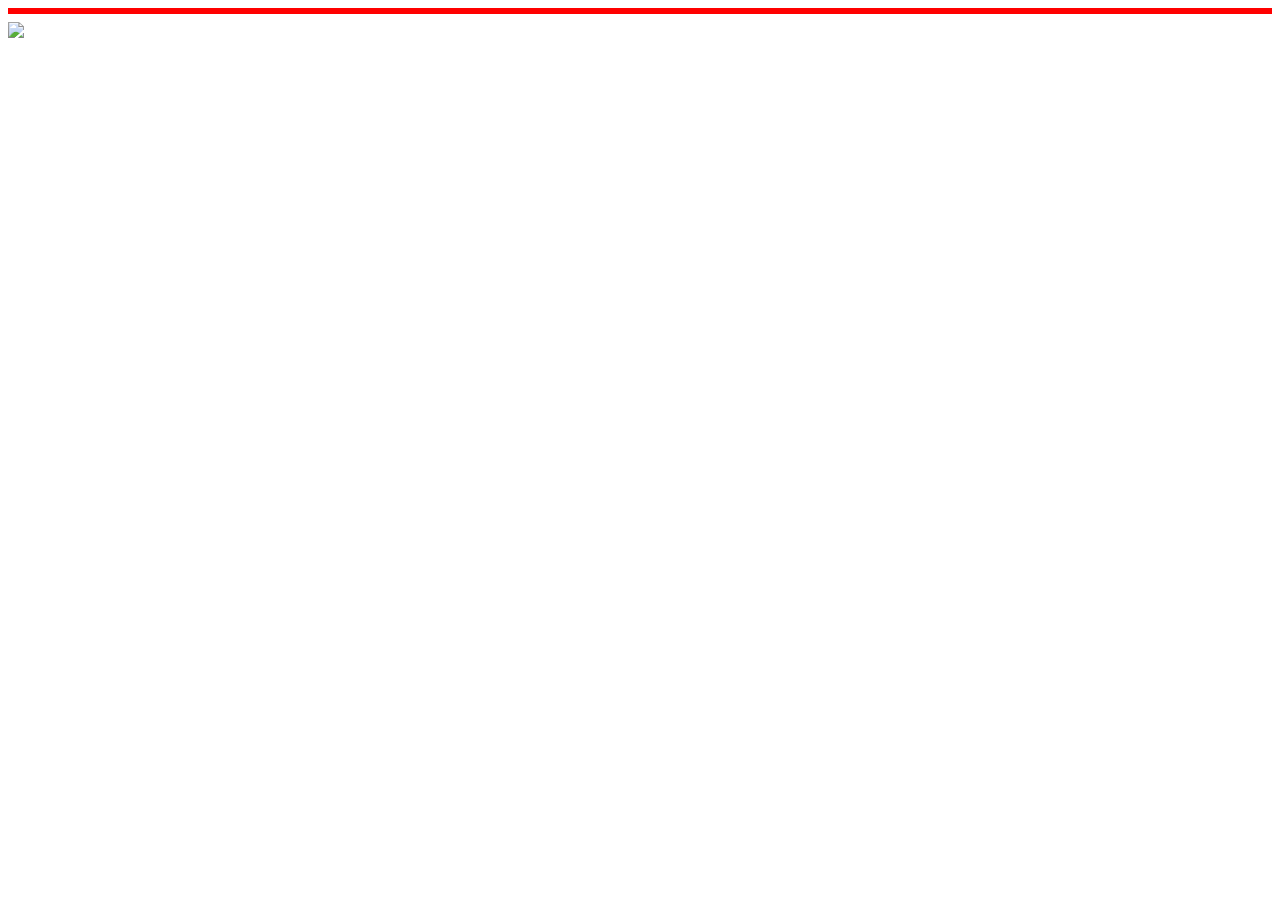
==== index.html @ b1d65305 "Create index.html" ====
<!DOCTYPE html>
<html lang="en">
<head>
    <meta charset="UTF-8">
    <meta http-equiv="X-UA-Compatible" content="IE=edge">
    <meta name="viewport" content="width=\, initial-scale=1.0">
    <title>Latvia-Hotspot</title>
    <link rel="stylesheet" href="style.css">
    <script src="script.js"></script>
    

<link href="style.css" rel="stylesheet" />
</head>
<body>
    <div class="container">
       
    </div>
    <hr size="6" color="RED">
    <img  src="latvia-map.png" usemap="#pagemap">
    <map name="pagemap">
    <area shape="circle" coords="559,401,25" alt="Riga" href="Riga.html"  onmouseover="load_riga()">
    <area shape="circle" coords="703,365,25" alt="sigulda" href="sigulda.html">
    <area shape="circle" coords="361,577,25" alt="auce" href="auce.html">
    <area shape="circle" coords="725,149,25" alt="mazsalaca" href="mazsalaca.html"> 
    <area shape="circle" coords="1125,551,25" alt="rezekne" href="rezekne.html">
    </map>

    <div class="description"></div>

    <script>
        function load_riga(){
            document.getElementById("description").innerHTML = '<object type="text/html" data="Riga.html"></object>';
        }
    </script>

    


</body>
</html>
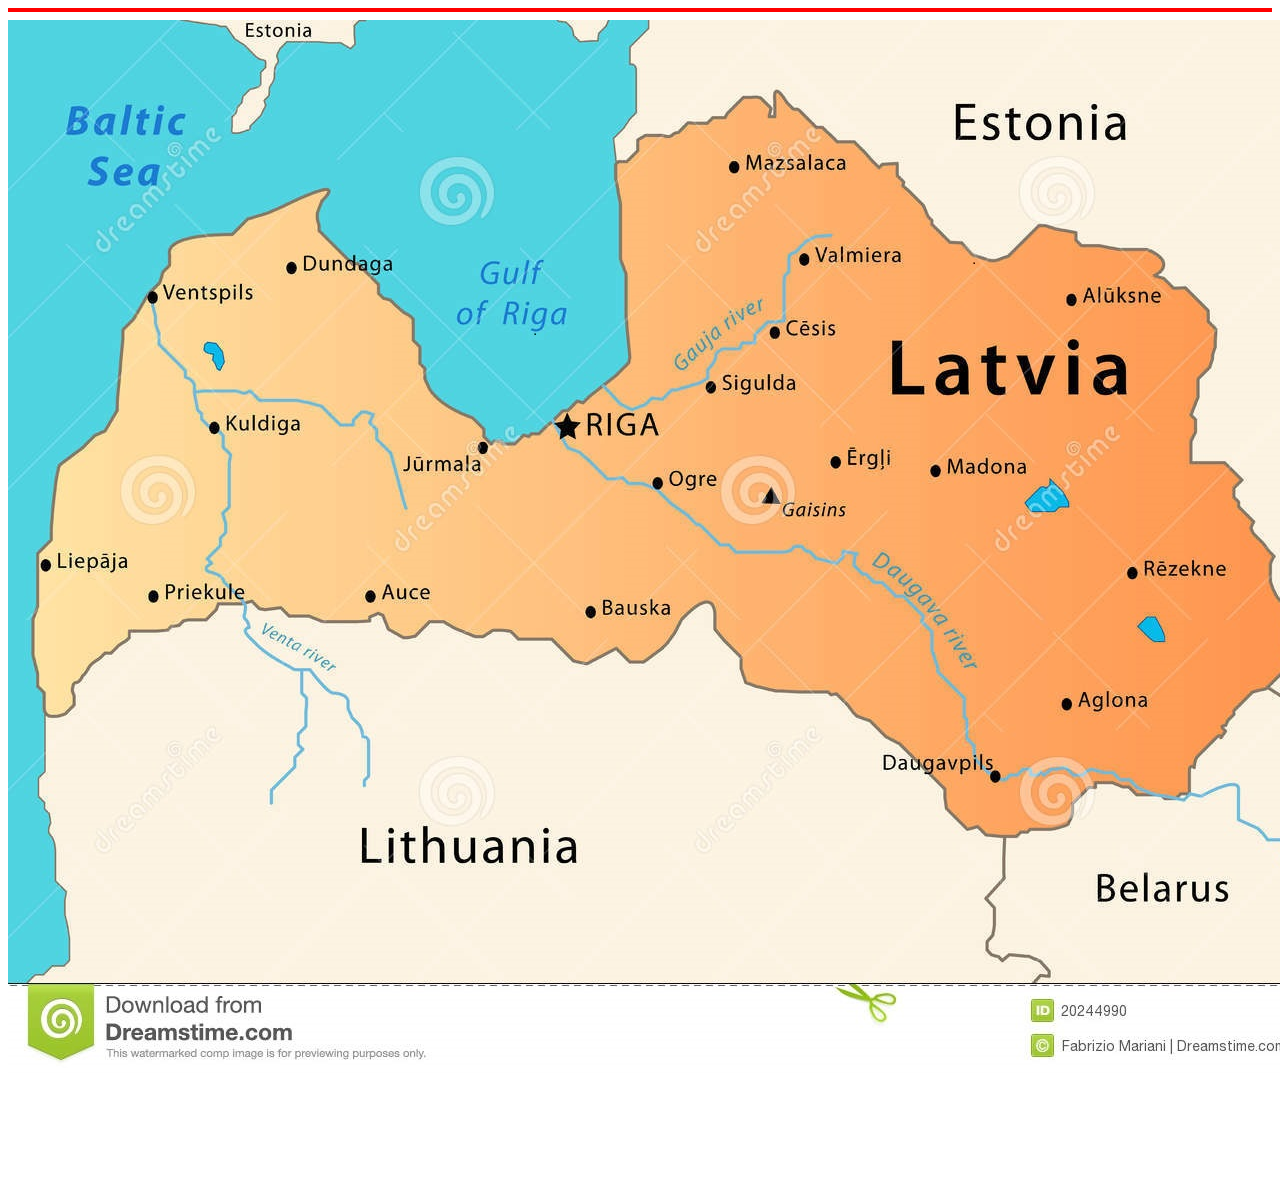
==== commit 1ef0989c: "Update index.html" ====
--- a/index.html
+++ b/index.html
@@ -18,7 +18,7 @@
     <hr size="6" color="RED">
     <img  src="latvia-map.png" usemap="#pagemap">
     <map name="pagemap">
-    <area shape="circle" coords="559,401,25" alt="Riga" href="Riga.html"  onmouseover="load_riga()">
+    <area shape="circle" coords="559,401,25" alt="Riga" href="Riga.html">
     <area shape="circle" coords="703,365,25" alt="sigulda" href="sigulda.html">
     <area shape="circle" coords="361,577,25" alt="auce" href="auce.html">
     <area shape="circle" coords="725,149,25" alt="mazsalaca" href="mazsalaca.html"> 
@@ -27,11 +27,6 @@
 
     <div class="description"></div>
 
-    <script>
-        function load_riga(){
-            document.getElementById("description").innerHTML = '<object type="text/html" data="Riga.html"></object>';
-        }
-    </script>
 
     
 
--- a/style.css
+++ b/style.css
@@ -0,0 +1,29 @@
+*{
+    box-sizing: border-box;
+}
+
+h1{
+    text-align: center;
+    align-items: center;
+}
+
+.para{
+    align-items: center;
+    margin-left: 30px;
+    margin-right: 30px;
+
+}
+
+.img{
+   border: 1px solid black;
+   display: block;
+    margin-left: auto;
+    margin-right: auto;
+    padding: 10px;
+
+}
+
+.description{
+    width: 300px;
+    height: 100px;
+}
--- a/style.css
+++ b/style.css
@@ -0,0 +1,29 @@
+*{
+    box-sizing: border-box;
+}
+
+h1{
+    text-align: center;
+    align-items: center;
+}
+
+.para{
+    align-items: center;
+    margin-left: 30px;
+    margin-right: 30px;
+
+}
+
+.img{
+   border: 1px solid black;
+   display: block;
+    margin-left: auto;
+    margin-right: auto;
+    padding: 10px;
+
+}
+
+.description{
+    width: 300px;
+    height: 100px;
+}
